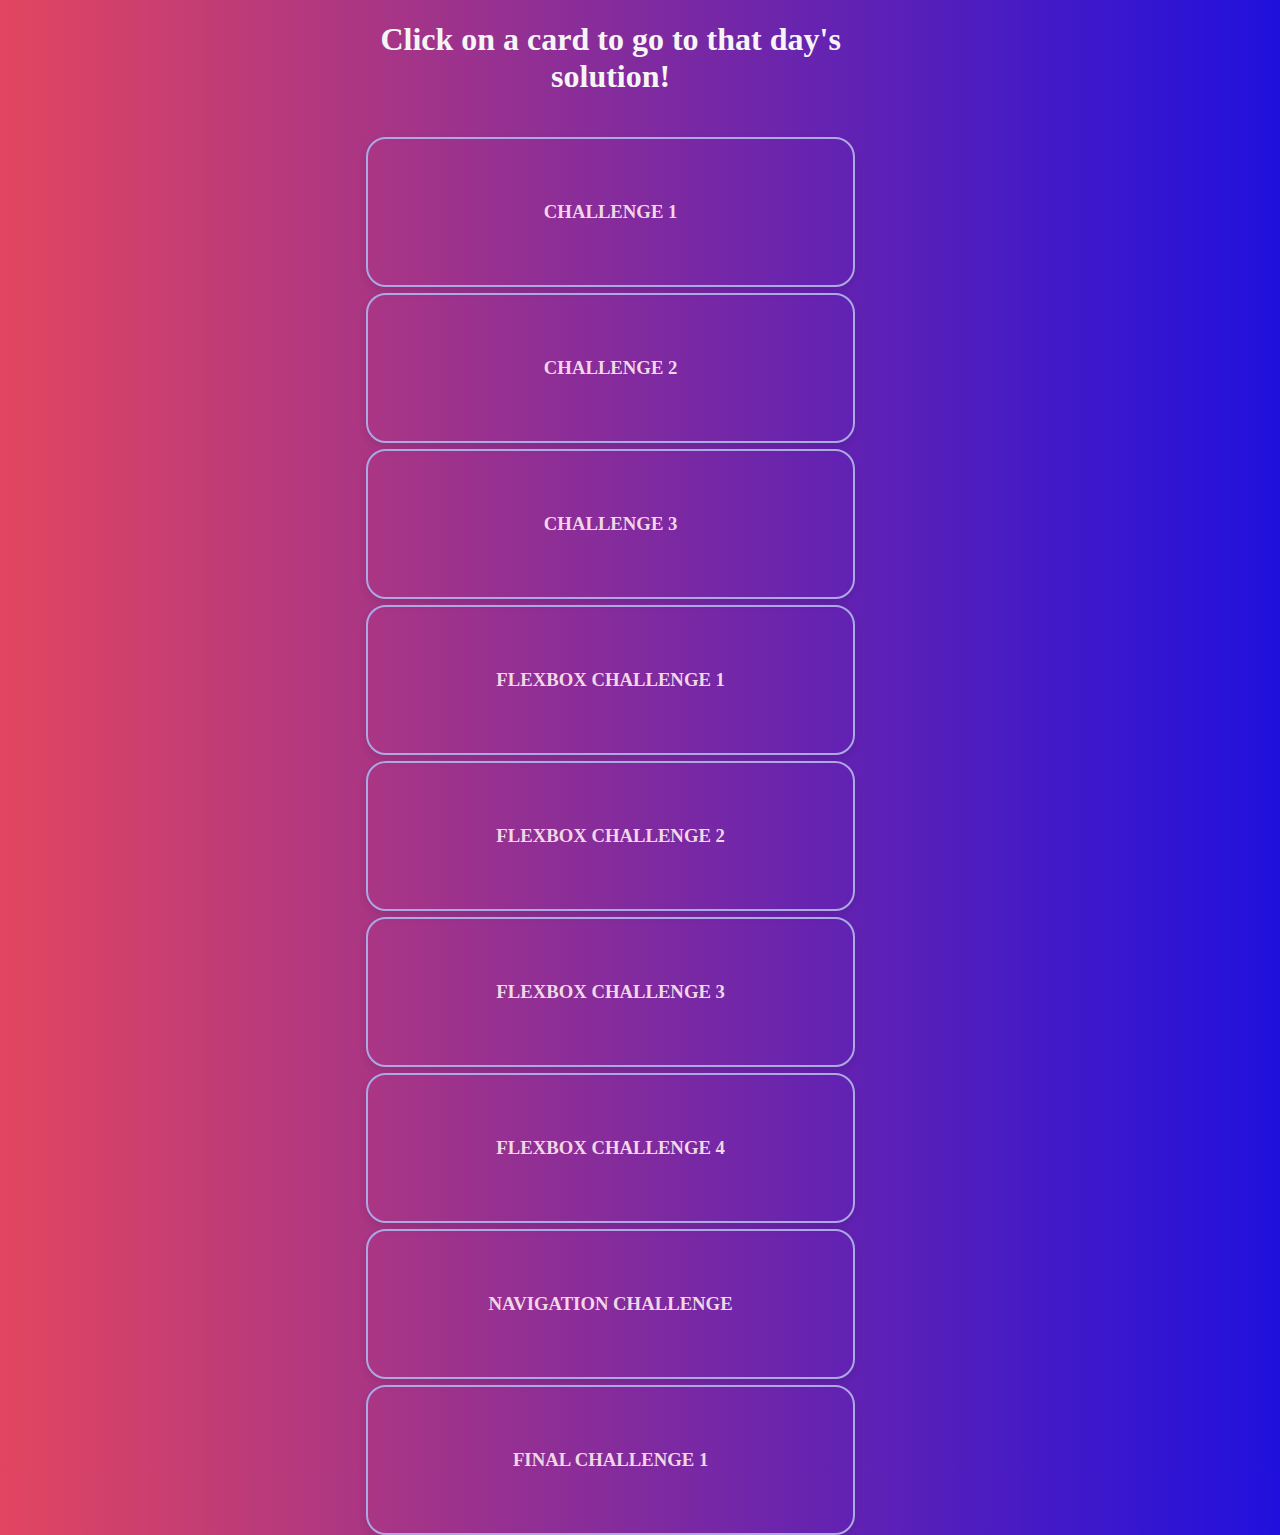
==== index.html @ 2c495191 "file name change" ====
<!DOCTYPE html>
<html lang="en">
  <head>
    <meta charset="UTF-8" />
    <meta name="viewport" content="width=device-width, initial-scale=1.0" />
    <title>Conquering Responsive Layouts</title>
    <link rel="stylesheet" href="style.css" />
    <link rel="shortcut icon" href="favicon.png" type="image/x-icon" />
  </head>
  <body>
    <section>
      <div class="container">
        <h1 class="header">Click on a card to go to that day's solution!</h1>
        <div class="content">
          <div>
            <a href="./challenge 1/index.html" class="card"
              ><h3>CHALLENGE 1</h3>
            </a>
          </div>
          <div>
            <a href="#" class="card"><h3>CHALLENGE 2</h3> </a>
          </div>
          <div>
            <a href="#" class="card"><h3>CHALLENGE 3</h3> </a>
          </div>
          <div>
            <a href="#" class="card"><h3>FLEXBOX CHALLENGE 1</h3> </a>
          </div>
          <div>
            <a href="#" class="card"><h3>FLEXBOX CHALLENGE 2</h3> </a>
          </div>
          <div>
            <a href="#" class="card"><h3>FLEXBOX CHALLENGE 3</h3> </a>
          </div>
          <div>
            <a href="#" class="card"><h3>FLEXBOX CHALLENGE 4</h3> </a>
          </div>
          <div>
            <a href="#" class="card"><h3>NAVIGATION CHALLENGE</h3> </a>
          </div>
          <div>
            <a href="#" class="card"><h3>FINAL CHALLENGE 1</h3> </a>
          </div>
        </div>
      </div>
    </section>
  </body>
</html>
---- style.css ----
body {
  padding: 0;
  margin: 0;
  background: linear-gradient(to right, rgb(226, 69, 96), rgb(32, 16, 221));
  margin: 0;
  display: flex;
  flex-direction: column;
  align-items: center;
  min-height: 100vh;
}

.header {
  color: whitesmoke;
  text-align: center;
  font-size: 2em;
}

.container {
  width: 90%;
  max-width: 1200px;
}

.content {
  display: grid;
  gap: 50px;
}

.card {
  display: flex;
  flex-direction: column;
  justify-content: center;
  align-items: center;
  padding: 20px;
  border-radius: 20px;
  border: 2px solid rgb(171, 168, 228);
  box-shadow: 0 4px 8px rgba(0, 0, 0, 0.1);
  transition: transform 0.3s, box-shadow 0.3s;
  height: 100%;
  margin: 20px;
}

.card:hover {
  transform: scale(1.05);
  box-shadow: 0 8px 16px rgba(0, 0, 0, 0.2);
}

a {
  text-decoration: none;
}

.card h3 {
  margin: 0;
  text-align: center;
  color: rgb(241, 215, 229);
}

h3:hover {
  color: rgb(164, 152, 119);
}
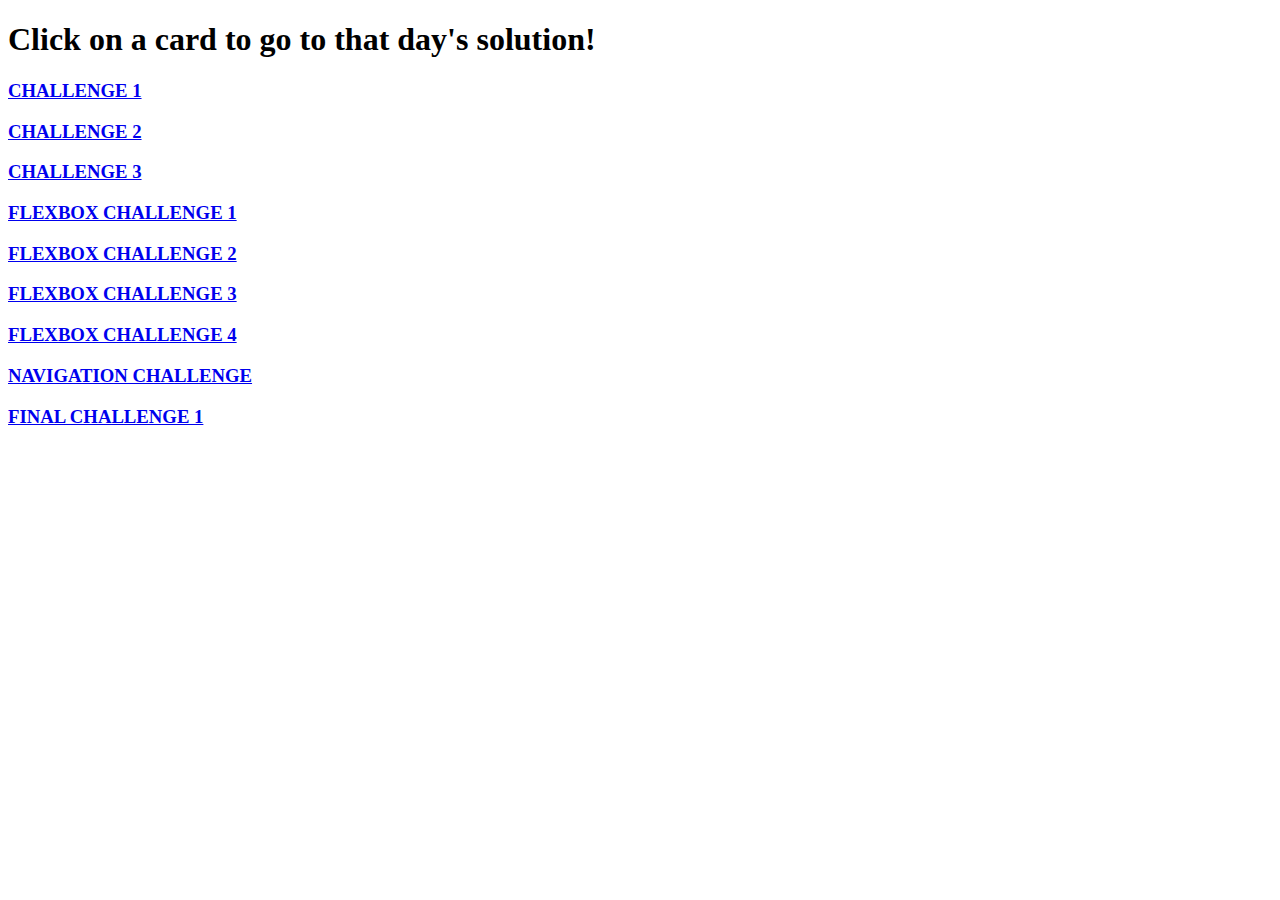
==== commit d668365b: "flexbox challenge 4" ====
--- a/index.html
+++ b/index.html
@@ -18,22 +18,34 @@
             </a>
           </div>
           <div>
-            <a href="#" class="card"><h3>CHALLENGE 2</h3> </a>
+            <a href="./challenge 2/index.html" class="card"
+              ><h3>CHALLENGE 2</h3>
+            </a>
           </div>
           <div>
-            <a href="#" class="card"><h3>CHALLENGE 3</h3> </a>
+            <a href="./challenge 3/index.html" class="card"
+              ><h3>CHALLENGE 3</h3>
+            </a>
           </div>
           <div>
-            <a href="#" class="card"><h3>FLEXBOX CHALLENGE 1</h3> </a>
+            <a href="flexbox challenge 1/index.html" class="card"
+              ><h3>FLEXBOX CHALLENGE 1</h3>
+            </a>
           </div>
           <div>
-            <a href="#" class="card"><h3>FLEXBOX CHALLENGE 2</h3> </a>
+            <a href="flexbox challenge 2/index.html" class="card"
+              ><h3>FLEXBOX CHALLENGE 2</h3>
+            </a>
           </div>
           <div>
-            <a href="#" class="card"><h3>FLEXBOX CHALLENGE 3</h3> </a>
+            <a href="flexbox challenge 3/index.html" class="card"
+              ><h3>FLEXBOX CHALLENGE 3</h3>
+            </a>
           </div>
           <div>
-            <a href="#" class="card"><h3>FLEXBOX CHALLENGE 4</h3> </a>
+            <a href="flexbox challenge 4/index.html" class="card"
+              ><h3>FLEXBOX CHALLENGE 4</h3>
+            </a>
           </div>
           <div>
             <a href="#" class="card"><h3>NAVIGATION CHALLENGE</h3> </a>
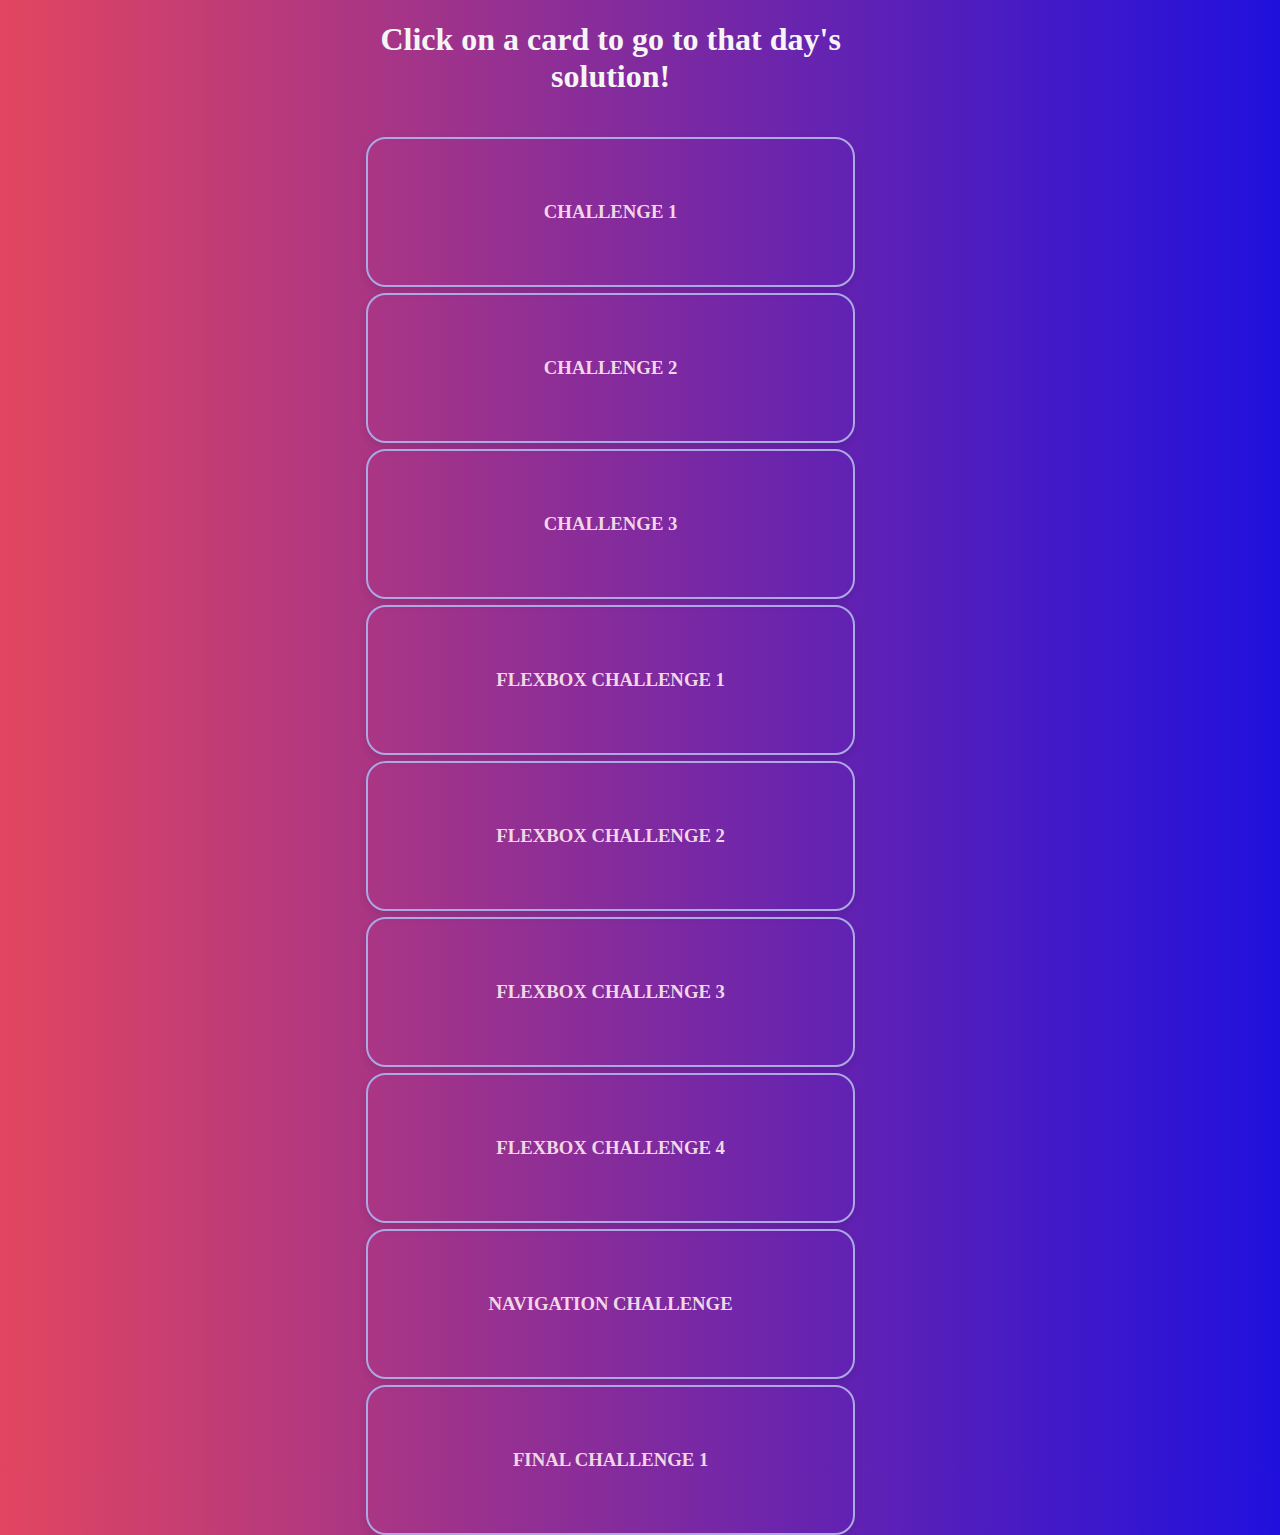
==== commit 3bef2716: "navigation challenge" ====
--- a/index.html
+++ b/index.html
@@ -48,7 +48,9 @@
             </a>
           </div>
           <div>
-            <a href="#" class="card"><h3>NAVIGATION CHALLENGE</h3> </a>
+            <a href="navigation challenge/index.html" class="card"
+              ><h3>NAVIGATION CHALLENGE</h3>
+            </a>
           </div>
           <div>
             <a href="#" class="card"><h3>FINAL CHALLENGE 1</h3> </a>
--- a/style.css
+++ b/style.css
@@ -0,0 +1,59 @@
+body {
+  padding: 0;
+  margin: 0;
+  background: linear-gradient(to right, rgb(226, 69, 96), rgb(32, 16, 221));
+  margin: 0;
+  display: flex;
+  flex-direction: column;
+  align-items: center;
+  min-height: 100vh;
+}
+
+.header {
+  color: whitesmoke;
+  text-align: center;
+  font-size: 2em;
+}
+
+.container {
+  width: 90%;
+  max-width: 1200px;
+}
+
+.content {
+  display: grid;
+  gap: 50px;
+}
+
+.card {
+  display: flex;
+  flex-direction: column;
+  justify-content: center;
+  align-items: center;
+  padding: 20px;
+  border-radius: 20px;
+  border: 2px solid rgb(171, 168, 228);
+  box-shadow: 0 4px 8px rgba(0, 0, 0, 0.1);
+  transition: transform 0.3s, box-shadow 0.3s;
+  height: 100%;
+  margin: 20px;
+}
+
+.card:hover {
+  transform: scale(1.05);
+  box-shadow: 0 8px 16px rgba(0, 0, 0, 0.2);
+}
+
+a {
+  text-decoration: none;
+}
+
+.card h3 {
+  margin: 0;
+  text-align: center;
+  color: rgb(241, 215, 229);
+}
+
+h3:hover {
+  color: rgb(164, 152, 119);
+}
